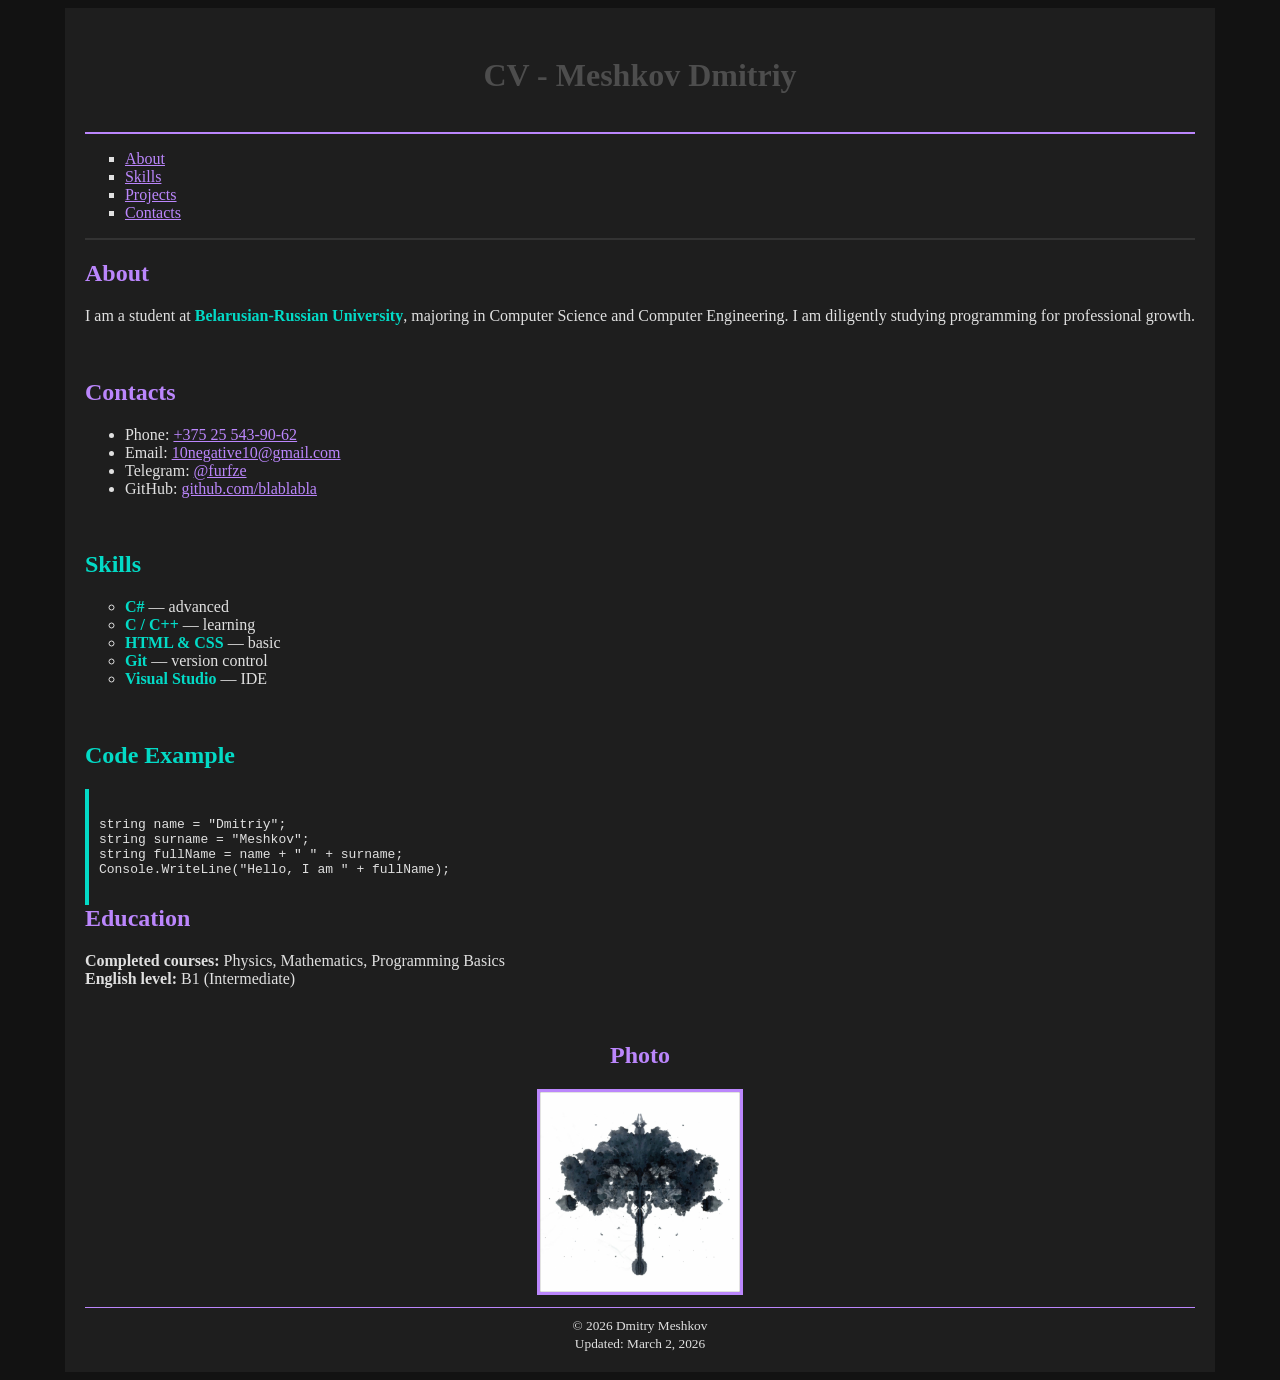
==== Lab1/index.html @ fa49cb35 "Была добавлен HTML код с темной темой" ====
<!DOCTYPE html>
<html lang="en">
<head>
    <meta charset="UTF-8">
    <meta name="viewport" content="width=device-width, initial-scale=1.0">
    <title>CV - Meshkov Dmitriy</title>
</head>
<body bgcolor="#121212" text="#e0e0e0" link="#bb86fc" vlink="#9955e8" align="center">

    <center>
        <table  bgcolor="#1e1e1e" cellpadding="20" cellspacing="0" border="0">
            <tr>
                <td>

                    <header align="center">
                        <h1 bgcolor="#bb86fc" color="#121212" style="color:#4d4d4d;padding:8px 15px;display:inline-block">
                            CV - Meshkov Dmitriy
                        </h1>
                    </header>
                    <hr color="#bb86fc" size="2">

                    <nav>
                        <ul type="square">
                            <li><a href="#about">About</a></li>
                            <li><a href="#skills">Skills</a></li>
                            <li><a href="#projects">Projects</a></li>
                            <li><a href="#contacts">Contacts</a></li>
                        </ul>
                    </nav>
                    <hr color="#333">

                    <main>
                        
                        <section id="about">
                            <h2 color="#bb86fc" style="color:#bb86fc">About</h2>
                            <p>
                                I am a student at <strong color="#03dac6" style="color:#03dac6">Belarusian-Russian University</strong>, 
                                majoring in Computer Science and Computer Engineering. 
                                I am diligently studying programming for professional growth.
                            </p>
                        </section>
                        <br>

                        <section id="contacts">
                            <h2 color="#bb86fc" style="color:#bb86fc">Contacts</h2>
                            <ul>
                                <li>Phone: <a href="tel:+375255439062">+375 25 543-90-62</a></li>
                                <li>Email: <a href="mailto:10negative10@gmail.com">10negative10@gmail.com</a></li>
                                <li>Telegram: <a href="https://t.me/furfze  " target="_blank">@furfze</a></li>
                                <li>GitHub: <a href="https://github.com/blablabla  " target="_blank">github.com/blablabla</a></li>
                            </ul>
                        </section>
                        <br>

                        <section id="skills">
                            <h2 color="#03dac6" style="color:#03dac6">Skills</h2>
                            <ul type="circle">
                                <li><strong color="#03dac6" style="color:#03dac6">C#</strong> — advanced</li>
                                <li><strong color="#03dac6" style="color:#03dac6">C / C++</strong> — learning</li>
                                <li><strong color="#03dac6" style="color:#03dac6">HTML & CSS</strong> — basic</li>
                                <li><strong color="#03dac6" style="color:#03dac6">Git</strong> — version control</li>
                                <li><strong color="#03dac6" style="color:#03dac6">Visual Studio</strong> — IDE</li>
                            </ul>
                        </section>
                        <br>

                       <section>
                        <h2 color="#03dac6" style="color:#03dac6">Code Example</h2>
    
                        <table border="0" cellpadding="0" cellspacing="0" width="100%" align="left">
                        <tr>
          
                        <td width="4" bgcolor="#03dac6" rowspan="2"></td>
            
                        <td width="10"></td>
            
                        <td>
                        <pre><code bgcolor="#2d2d2d" color="#a5d6a7">
string name = "Dmitriy";
string surname = "Meshkov";
string fullName = name + " " + surname;
Console.WriteLine("Hello, I am " + fullName);
                        </code></pre>
                        </td>
                        </tr>
                    </table>
                 <br>
            </section>

                        <section>
                            <h2 color="#bb86fc" style="color:#bb86fc">Education</h2>
                            <p>
                                <strong>Completed courses:</strong> Physics, Mathematics, Programming Basics<br>
                                <strong>English level:</strong> B1 (Intermediate)
                            </p>
                        </section>
                        <br>

                        <section align="center">
                            <h2 color="#bb86fc" style="color:#bb86fc">Photo</h2>
                            <img src="photo.jpg" alt="Meshkov Dmitriy" width="200" height="200" border="3" style="border-color:#bb86fc">
                        </section>

                    </main>

                    <hr color="#bb86fc" size="1">

                    <footer align="center">
                        <small>
                            &copy; 2026 Dmitry Meshkov<br>
                            <time datetime="2026-03-02">Updated: March 2, 2026</time>
                        </small>
                    </footer>

                </td>
            </tr>
        </table>
    </center>

</body>
</html>
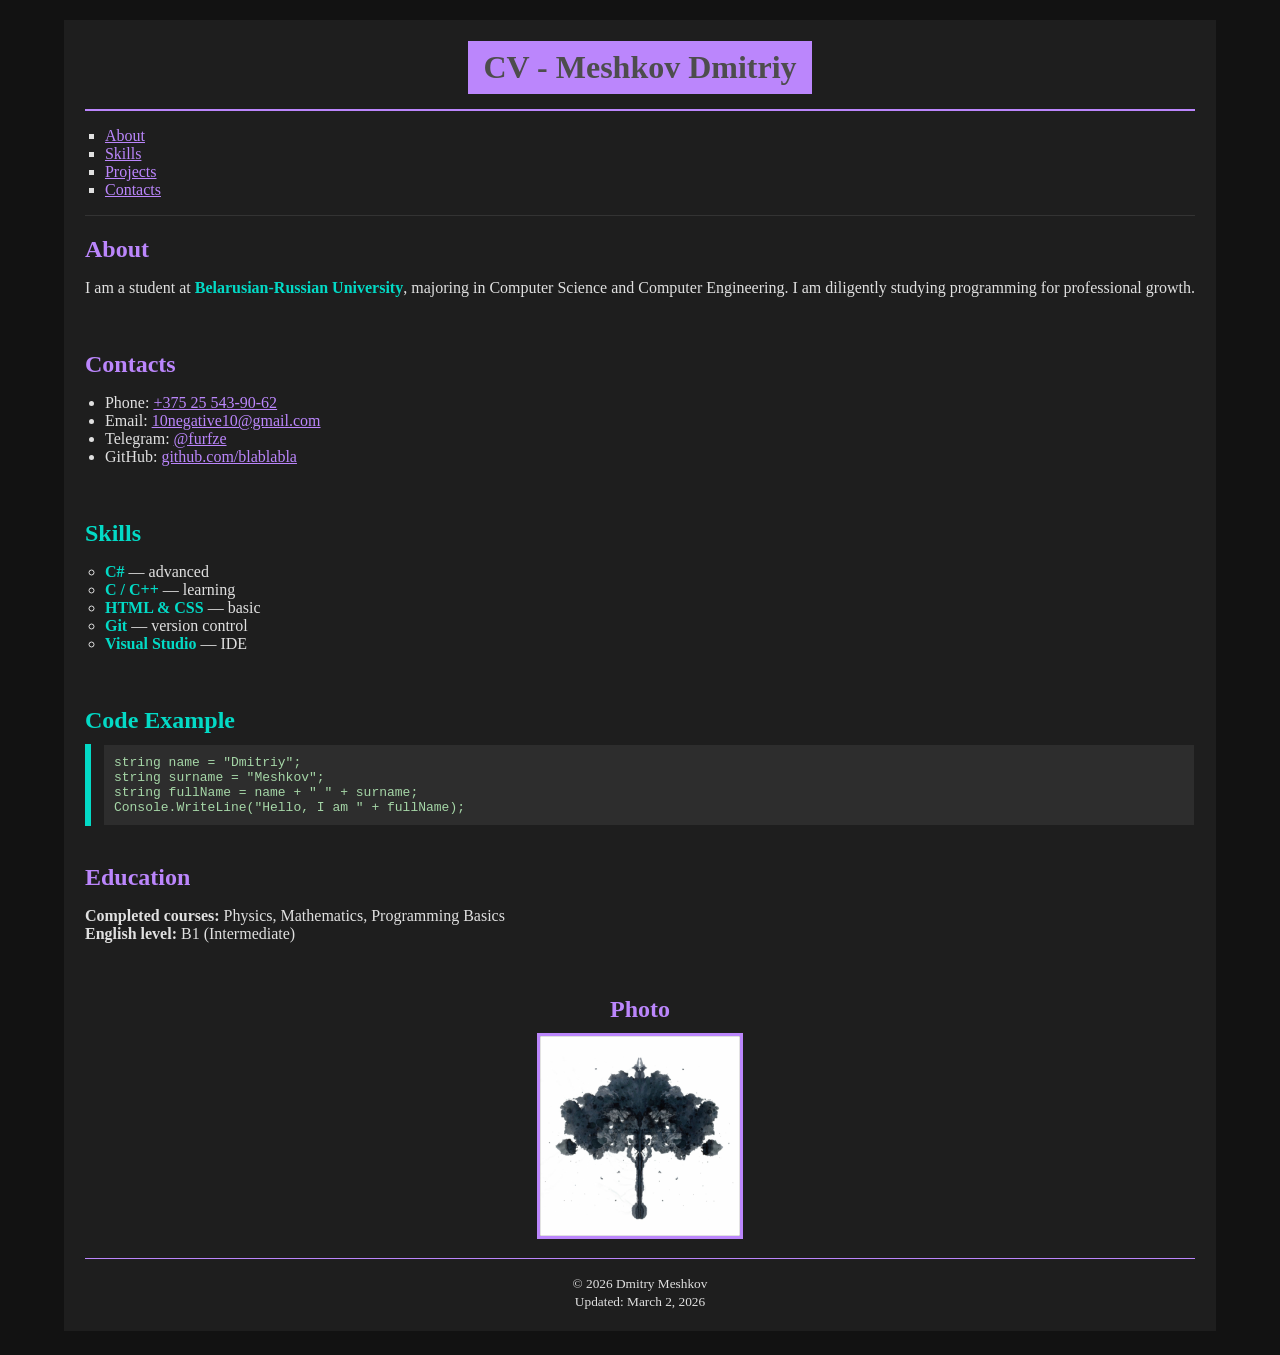
==== commit 726efdc6: "Обновил код HTML сайта на новый с улучшенным видом" ====
--- a/Lab1/index.html
+++ b/Lab1/index.html
@@ -5,90 +5,86 @@
     <meta name="viewport" content="width=device-width, initial-scale=1.0">
     <title>CV - Meshkov Dmitriy</title>
 </head>
-<body bgcolor="#121212" text="#e0e0e0" link="#bb86fc" vlink="#9955e8" align="center">
+<body style="background-color:#121212; color:#e0e0e0; text-align:center; margin:0; padding:20px;">
 
-    <center>
-        <table  bgcolor="#1e1e1e" cellpadding="20" cellspacing="0" border="0">
+    <div style="display:inline-block; text-align:left;">
+        
+        <table style="background-color:#1e1e1e; padding:20px; border-spacing:0; border:0;">
             <tr>
                 <td>
 
-                    <header align="center">
-                        <h1 bgcolor="#bb86fc" color="#121212" style="color:#4d4d4d;padding:8px 15px;display:inline-block">
+                    <header style="text-align:center;">
+                        <h1 style="background-color:#bb86fc; color:#4d4d4d; padding:8px 15px; display:inline-block; margin:0;">
                             CV - Meshkov Dmitriy
                         </h1>
                     </header>
-                    <hr color="#bb86fc" size="2">
+                    
+                    <hr style="border:0; border-top:2px solid #bb86fc; margin:15px 0;">
 
                     <nav>
-                        <ul type="square">
-                            <li><a href="#about">About</a></li>
-                            <li><a href="#skills">Skills</a></li>
-                            <li><a href="#projects">Projects</a></li>
-                            <li><a href="#contacts">Contacts</a></li>
+                        <ul style="list-style-type:square; padding-left:20px;">
+                            <li><a href="#about" style="color:#bb86fc;">About</a></li>
+                            <li><a href="#skills" style="color:#bb86fc;">Skills</a></li>
+                            <li><a href="#projects" style="color:#bb86fc;">Projects</a></li>
+                            <li><a href="#contacts" style="color:#bb86fc;">Contacts</a></li>
                         </ul>
                     </nav>
-                    <hr color="#333">
+                    
+                    <hr style="border:0; border-top:1px solid #333; margin:15px 0;">
 
-                    <main>
-                        
+                    <div>
                         <section id="about">
-                            <h2 color="#bb86fc" style="color:#bb86fc">About</h2>
+                            <h2 style="color:#bb86fc; margin-bottom:10px;">About</h2>
                             <p>
-                                I am a student at <strong color="#03dac6" style="color:#03dac6">Belarusian-Russian University</strong>, 
+                                I am a student at 
+                                <strong style="color:#03dac6;">Belarusian-Russian University</strong>, 
                                 majoring in Computer Science and Computer Engineering. 
                                 I am diligently studying programming for professional growth.
                             </p>
                         </section>
+                        
                         <br>
 
                         <section id="contacts">
-                            <h2 color="#bb86fc" style="color:#bb86fc">Contacts</h2>
-                            <ul>
-                                <li>Phone: <a href="tel:+375255439062">+375 25 543-90-62</a></li>
-                                <li>Email: <a href="mailto:10negative10@gmail.com">10negative10@gmail.com</a></li>
-                                <li>Telegram: <a href="https://t.me/furfze  " target="_blank">@furfze</a></li>
-                                <li>GitHub: <a href="https://github.com/blablabla  " target="_blank">github.com/blablabla</a></li>
+                            <h2 style="color:#bb86fc; margin-bottom:10px;">Contacts</h2>
+                            <ul style="padding-left:20px;">                                <li>Phone: <a href="tel:+375255439062" style="color:#bb86fc;">+375 25 543-90-62</a></li>
+                                <li>Email: <a href="mailto:10negative10@gmail.com" style="color:#bb86fc;">10negative10@gmail.com</a></li>
+                                <li>Telegram: <a href="https://t.me/furfze" target="_blank" style="color:#bb86fc;">@furfze</a></li>
+                                <li>GitHub: <a href="https://github.com/blablabla" target="_blank" style="color:#bb86fc;">github.com/blablabla</a></li>
                             </ul>
                         </section>
                         <br>
 
                         <section id="skills">
-                            <h2 color="#03dac6" style="color:#03dac6">Skills</h2>
-                            <ul type="circle">
-                                <li><strong color="#03dac6" style="color:#03dac6">C#</strong> — advanced</li>
-                                <li><strong color="#03dac6" style="color:#03dac6">C / C++</strong> — learning</li>
-                                <li><strong color="#03dac6" style="color:#03dac6">HTML & CSS</strong> — basic</li>
-                                <li><strong color="#03dac6" style="color:#03dac6">Git</strong> — version control</li>
-                                <li><strong color="#03dac6" style="color:#03dac6">Visual Studio</strong> — IDE</li>
+                            <h2 style="color:#03dac6; margin-bottom:10px;">Skills</h2>
+                            <ul style="list-style-type:circle; padding-left:20px;">
+                                <li><strong style="color:#03dac6;">C#</strong> — advanced</li>
+                                <li><strong style="color:#03dac6;">C / C++</strong> — learning</li>
+                                <li><strong style="color:#03dac6;">HTML & CSS</strong> — basic</li>
+                                <li><strong style="color:#03dac6;">Git</strong> — version control</li>
+                                <li><strong style="color:#03dac6;">Visual Studio</strong> — IDE</li>
                             </ul>
                         </section>
                         <br>
-
-                       <section>
-                        <h2 color="#03dac6" style="color:#03dac6">Code Example</h2>
-    
-                        <table border="0" cellpadding="0" cellspacing="0" width="100%" align="left">
-                        <tr>
-          
-                        <td width="4" bgcolor="#03dac6" rowspan="2"></td>
-            
-                        <td width="10"></td>
-            
-                        <td>
-                        <pre><code bgcolor="#2d2d2d" color="#a5d6a7">
-string name = "Dmitriy";
+                        <section>
+                            <h2 style="color:#03dac6; margin-bottom:10px;">Code Example</h2>
+                            <table style="width:100%; border-spacing:0; border:0; text-align:left;">
+                                <tr>
+                                    <td style="width:4px; background-color:#03dac6;"></td>
+                                    <td style="width:10px;"></td>
+                                    <td>
+                                        <pre style="background-color:#2d2d2d; color:#a5d6a7; padding:10px; margin:0;"><code>string name = "Dmitriy";
 string surname = "Meshkov";
 string fullName = name + " " + surname;
-Console.WriteLine("Hello, I am " + fullName);
-                        </code></pre>
-                        </td>
-                        </tr>
-                    </table>
-                 <br>
-            </section>
+Console.WriteLine("Hello, I am " + fullName);</code></pre>
+                                    </td>
+                                </tr>
+                            </table>
+                            <br>
+                        </section>
 
                         <section>
-                            <h2 color="#bb86fc" style="color:#bb86fc">Education</h2>
+                            <h2 style="color:#bb86fc; margin-bottom:10px;">Education</h2>
                             <p>
                                 <strong>Completed courses:</strong> Physics, Mathematics, Programming Basics<br>
                                 <strong>English level:</strong> B1 (Intermediate)
@@ -96,16 +92,15 @@
                         </section>
                         <br>
 
-                        <section align="center">
-                            <h2 color="#bb86fc" style="color:#bb86fc">Photo</h2>
-                            <img src="photo.jpg" alt="Meshkov Dmitriy" width="200" height="200" border="3" style="border-color:#bb86fc">
+                        <section style="text-align:center;">
+                            <h2 style="color:#bb86fc; margin-bottom:10px;">Photo</h2>
+                            <img src="photo.jpg" alt="Meshkov Dmitriy" width="200" height="200" style="border:3px solid #bb86fc;">
                         </section>
+                    </div>
 
-                    </main>
+                    <hr style="border:0; border-top:1px solid #bb86fc; margin:15px 0;">
 
-                    <hr color="#bb86fc" size="1">
-
-                    <footer align="center">
+                    <footer style="text-align:center;">
                         <small>
                             &copy; 2026 Dmitry Meshkov<br>
                             <time datetime="2026-03-02">Updated: March 2, 2026</time>
@@ -115,7 +110,7 @@
                 </td>
             </tr>
         </table>
-    </center>
+    </div>
 
 </body>
-</html>+</html>
